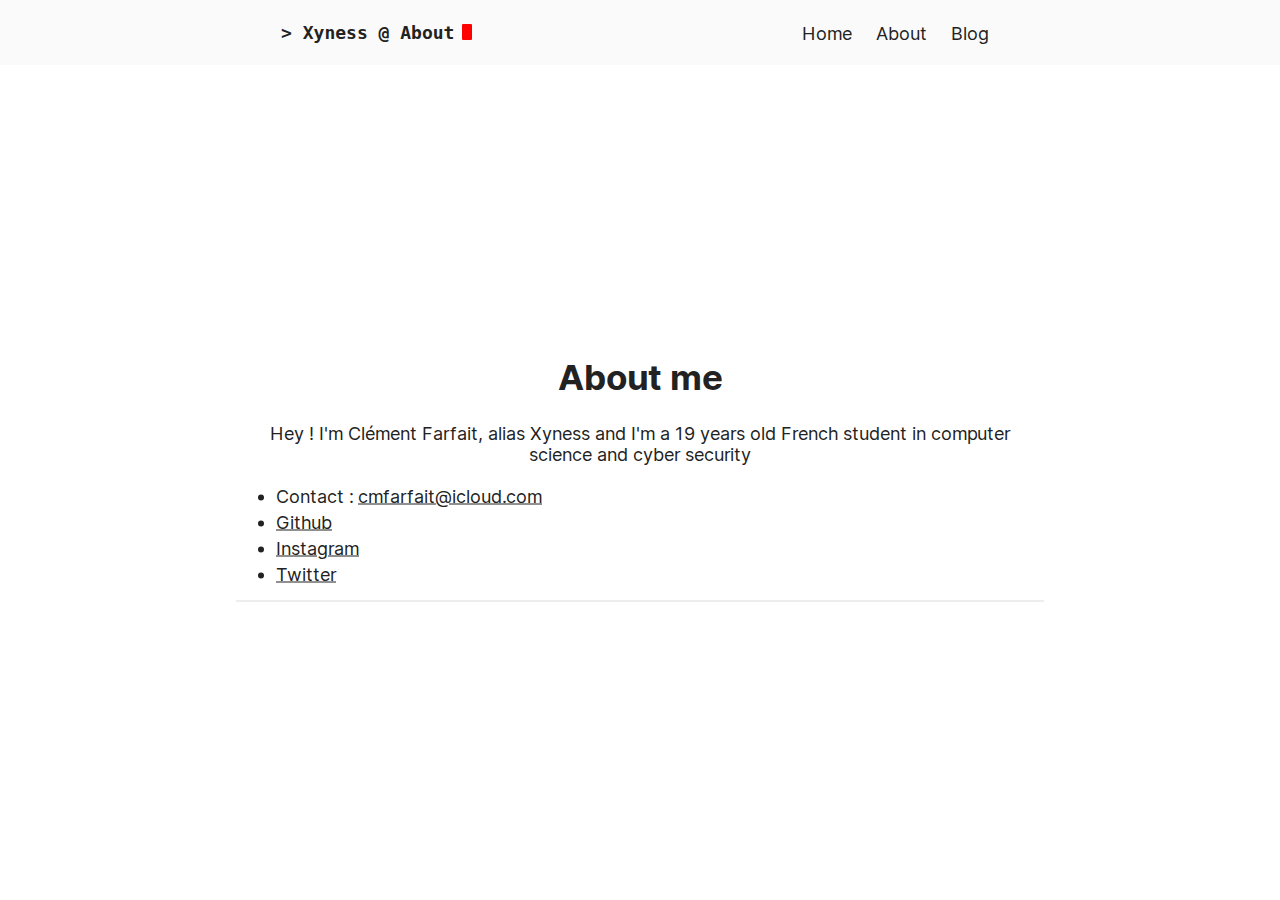
==== about/index.html @ c8f9aab8 "Add files via upload" ====
<html>	<head>		<meta http-equiv="Content-Type" content="text/html; charset=utf-8">		<meta name="viewport" content="width=device-width,initial-scale=1">		<link rel="stylesheet" href="style.css">		<!-- <link rel="icon" href="ressources/logo-kali-noir.png"/> -->		<title>Clément Farfait — About</title>	</head>	<header>		<div class="barre" />		<label for="toggle">			<svg xmlns="http://www.w3.org/2000/svg" viewBox="0 0 24 24" width="24px" height="24px">				<path d="M0 0h24v24H0z" fill="none"></path>				<path d="M3 18h18v-2H3v2zm0-5h18v-2H3v2zm0-7v2h18V6H3z"></path>			</svg>		</label>		<input type="checkbox" id="toggle">		<div class="head" align="center">			<div class="logo" align="center">				<a href="" class="menu-bouton2">> Xyness @ About<span class="logo-cursor"> </span></a>			</div>			<div class="menu" align="center">				<a href="/" class="menu-bouton">Home</a>				<a href="index.html" class="menu-bouton">About</a>				<a href="login.html" class="menu-bouton">Blog</a>			</div>		</div>	</header>		<body>		<div class="center" align="center">			<p class="title">About me</p>			<p class="subtitle">				Hey ! I'm Clément Farfait, alias Xyness and I'm a 19 years old French student in computer science and cyber security				<ul>					<li>Contact : <a href="mailto:cmfarfait@icloud.com" class="about-link">cmfarfait@icloud.com</a></li>					<li><a href="https://github.com/clementfarfait" class="about-link">Github</a></li>					<li><a href="https://instagram.com/cmfarfait" class="about-link">Instagram</a></li>					<li><a href="https://twitter.com/cmfarfait" class="about-link">Twitter</a></li>				</ul>			</p>			<hr>		</div>	</body>    </html>
---- about/style.css ----
/*/ POLICES /*/@import url('https://fonts.googleapis.com/css2?family=Quicksand:wght@300&display=swap');@import url('https://fonts.googleapis.com/css2?family=Montserrat:wght@600&display=swap');@font-face { font-family: 'Inter'; font-style:  normal; font-display: auto; font-weight: 400; src: url("../fonts/Inter-Regular.woff2") format("woff2"),url("../fonts/Inter-Regular.woff") format("woff"); }@font-face { font-family: 'Inter'; font-style:  italic; font-display: auto; font-weight: 400; src: url("../fonts/Inter-Italic.woff2") format("woff2"), url("../fonts/Inter-Italic.woff") format("woff"); }@font-face { font-family: 'Inter'; font-style:  normal; font-display: auto; font-weight: 600; src: url("../fonts/Inter-Medium.woff2") format("woff2"), url("../fonts/Inter-Medium.woff") format("woff"); }@font-face { font-family: 'Inter'; font-style:  italic; font-display: auto; font-weight: 600; src: url("../fonts/Inter-MediumItalic.woff2") format("woff2"), url("../fonts/Inter-MediumItalic.woff") format("woff"); }@font-face { font-family: 'Inter'; font-style:  normal; font-display: auto; font-weight: 800; src: url("../fonts/Inter-Bold.woff2") format("woff2"), url("../fonts/Inter-Bold.woff") format("woff"); }@font-face { font-family: 'Inter'; font-style:  italic; font-display: auto; font-weight: 800; src: url("../fonts/Inter-BoldItalic.woff2") format("woff2"), url("../fonts/Inter-BoldItalic.woff") format("woff"); }/*/ ANIMATIONS /*/@keyframes slidein {  from{ transform: translate(-384px, 0px); }  to{ transform: translate(-84px, 0px); }}@keyframes slideout {  0%{ transform: translate(-84px, 0px); }  99%{ transform: translate(-384px, 0px); }  100%{ display: none; }}@keyframes fadeIn {  0% { opacity:0; }  100% { opacity:1; }}@keyframes cursor {  0% { opacity: 0; }  50% { opacity: 1; }  100% { opacity: 0; }}/*/ PARAMETRES DE BASE POUR TOUT ECRAN /*/*{ scroll-behavior: smooth; scroll-margin: 80px; }body{ margin: 0px; padding: 0px; text-rendering: optimizeLegibility; }svg{ fill: black; }.menu{ padding-top: 23px; z-index: 4; }label,#toggle{ display: none; }label{ -webkit-user-select: none; -moz-user-select: none; -o-user-select: none; user-select: none; }.menu-bouton{ padding: 0 10px; font-size: 18px; font-family: Inter, -apple-system, BlinkMacSystemFont, "Roboto", "Segoe UI", Helvetica, Arial, sans-serif; color: #222; text-decoration: none; border-radius: 3px; }.menu-bouton2{ font-size: 18px; font-family: monospace; color: #222; text-decoration: none; border-radius: 3px; font-weight: bold; }.menu-bouton:hover{ text-decoration: underline; }.barre{ position: fixed; width: 100%; height: 65px; background: #fafafa; z-index: 5; }.head{ display: flex; align-items: center; justify-content: center; }.logo{ padding-top: 21px; z-index: 4; margin-right: 25%; }.logo-cursor{ display: flex; float:right; margin-top: 2px; width: 10px; height: 1rem; background: red; margin-left: 7.5px; border-radius: 1px; animation: cursor 1s infinite; }.center{ position: absolute; top: 50%; left: 50%; transform: translate(-50%, calc(32.5px + -50%)); }.title{ font-size: 35px; font-family: Inter, -apple-system, BlinkMacSystemFont, "Roboto", "Segoe UI", Helvetica, Arial, sans-serif; font-weight: bold; text-align: center; margin: 0; color: #222; }.subtitle{ font-size: 18px; font-family: Inter, -apple-system, BlinkMacSystemFont, "Roboto", "Segoe UI", Helvetica, Arial, sans-serif; text-align: center; margin: 0; padding-top: 25px; color: #222; width: 60vw;}li{ font-size: 18px; font-family: Inter, -apple-system, BlinkMacSystemFont, "Roboto", "Segoe UI", Helvetica, Arial, sans-serif; text-align: left; margin: 0; padding-top: 5px; color: #222; width: 60vw;}hr{ background: #dcdcdc; border: none; height: 1px; width: 100%;}.home-img{ width: 25px; padding: 0 15px;}.img{ display: flex; justify-content: center; align-items: center; float: center; padding-top: 20px;}.about-link{ text-decoration: underline; color: #222; }/*/ PARAMETRES POUR TELEPHONES OU TRES PETIT ECRAN #fafafa/*/@media all and (min-width: 1px) and (max-width: 559px){	.menu{ display: none; flex-direction: column; background: #fafafa; width: 150px; height: 110px; text-align: center; padding-top: 20px; margin-left: calc(100vw - 150px); }	.menu-bouton{ font-size: 18px; padding-top: 10px; }	.menu-bouton:hover{ text-decoration: underline; }	label{ position: relative; display: flex; float: right; justify-content: center; align-items: center; margin-top: 21.5px; cursor: pointer; margin-right: 20px; z-index: 99; }	#toggle:checked ~ .head > .menu{ display: flex; }	.head{ display: grid; justify-content: normal; }	.logo{ display: flex; float:left; padding-top: 23px; z-index: 4; margin-right: 0px; padding-left: 16px;}	.logo-cursor{ margin-top: 1.5px; }	.title{ font-size: 28px; font-family: Inter, -apple-system, BlinkMacSystemFont, "Roboto", "Segoe UI", Helvetica, Arial, sans-serif; font-weight: bold; text-align: center; margin: 0; color: #222; }	.subtitle{ font-size: 16px; font-family: Inter, -apple-system, BlinkMacSystemFont, "Roboto", "Segoe UI", Helvetica, Arial, sans-serif; text-align: center; margin: 0; padding-top: 25px; color: #222; width: 300px;}	li{ font-size: 16px; font-family: Inter, -apple-system, BlinkMacSystemFont, "Roboto", "Segoe UI", Helvetica, Arial, sans-serif; text-align: left; margin: 0; padding-top: 5px; color: #222; width: 60vw;}}/*/ PARAMETRES PAR THEME /*/@media (prefers-color-scheme: light) {	body{ background-color: white;} }@media (prefers-color-scheme: dark) {	body{ background-color: #383838; }}
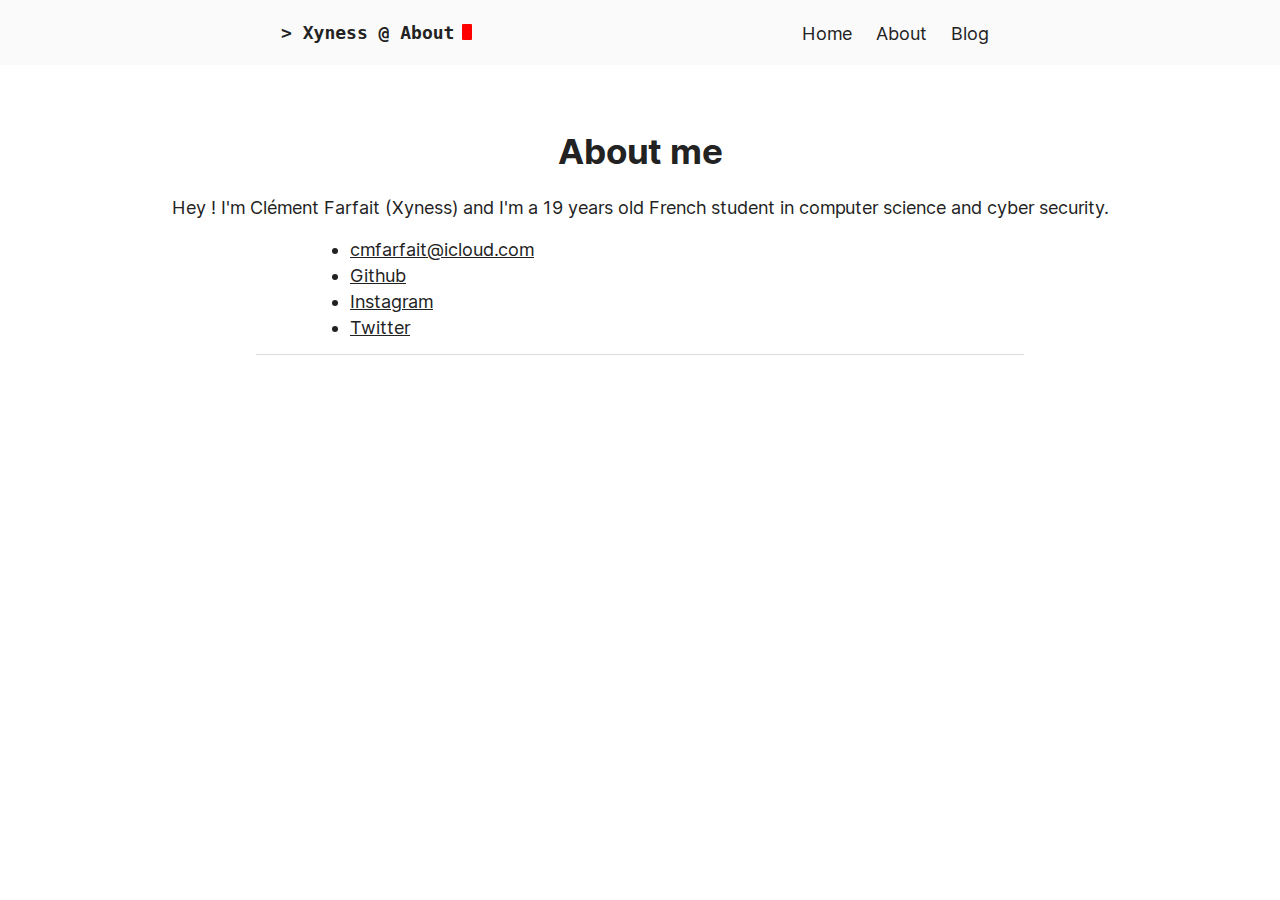
==== commit ab2b3ef2: "Add files via upload" ====
--- a/about/index.html
+++ b/about/index.html
@@ -32,9 +32,9 @@
 		<div class="center" align="center"> 			<p class="title">About me</p> 			<p class="subtitle">-				Hey ! I'm Clément Farfait, alias Xyness and I'm a 19 years old French student in computer science and cyber security+				Hey ! I'm Clément Farfait (Xyness) and I'm a 19 years old French student in computer science and cyber security. 				<ul>-					<li>Contact : <a href="mailto:cmfarfait@icloud.com" class="about-link">cmfarfait@icloud.com</a></li>+					<li><a href="mailto:cmfarfait@icloud.com" class="about-link">cmfarfait@icloud.com</a></li> 					<li><a href="https://github.com/clementfarfait" class="about-link">Github</a></li> 					<li><a href="https://instagram.com/cmfarfait" class="about-link">Instagram</a></li> 					<li><a href="https://twitter.com/cmfarfait" class="about-link">Twitter</a></li>--- a/about/style.css
+++ b/about/style.css
@@ -48,19 +48,19 @@
 .head{ display: flex; align-items: center; justify-content: center; } .logo{ padding-top: 21px; z-index: 4; margin-right: 25%; } .logo-cursor{ display: flex; float:right; margin-top: 2px; width: 10px; height: 1rem; background: red; margin-left: 7.5px; border-radius: 1px; animation: cursor 1s infinite; }-.center{ position: absolute; top: 50%; left: 50%; transform: translate(-50%, calc(32.5px + -50%)); }-.title{ font-size: 35px; font-family: Inter, -apple-system, BlinkMacSystemFont, "Roboto", "Segoe UI", Helvetica, Arial, sans-serif; font-weight: bold; text-align: center; margin: 0; color: #222; }-.subtitle{ font-size: 18px; font-family: Inter, -apple-system, BlinkMacSystemFont, "Roboto", "Segoe UI", Helvetica, Arial, sans-serif; text-align: center; margin: 0; padding-top: 25px; color: #222; width: 60vw;}-li{ font-size: 18px; font-family: Inter, -apple-system, BlinkMacSystemFont, "Roboto", "Segoe UI", Helvetica, Arial, sans-serif; text-align: left; margin: 0; padding-top: 5px; color: #222; width: 60vw;}-hr{ background: #dcdcdc; border: none; height: 1px; width: 100%;}+.center{ padding-top: 130px; width: 100%; padding-left: 0; } .home-img{ width: 25px; padding: 0 15px;} .img{ display: flex; justify-content: center; align-items: center; float: center; padding-top: 20px;} .about-link{ text-decoration: underline; color: #222; }+.title{ font-size: 35px; font-family: Inter, -apple-system, BlinkMacSystemFont, "Roboto", "Segoe UI", Helvetica, Arial, sans-serif; font-weight: bold; text-align: center; margin: 0; color: #222; width: 60%; }+.subtitle{ font-size: 18px; font-family: Inter, -apple-system, BlinkMacSystemFont, "Roboto", "Segoe UI", Helvetica, Arial, sans-serif; text-align: center; margin: 0; padding-top: 25px; color: #222; width: 80%;}+li{ font-size: 18px; font-family: Inter, -apple-system, BlinkMacSystemFont, "Roboto", "Segoe UI", Helvetica, Arial, sans-serif; text-align: left; margin: 0; padding-top: 5px; color: #222; width: 50%;}+hr{ background: #dcdcdc; border: none; height: 1px; width: 60%;}  /*/ PARAMETRES POUR TELEPHONES OU TRES PETIT ECRAN #fafafa/*/  @media all and (min-width: 1px) and (max-width: 559px){-	.menu{ display: none; flex-direction: column; background: #fafafa; width: 150px; height: 110px; text-align: center; padding-top: 20px; margin-left: calc(100vw - 150px); }+	.menu{ display: none; flex-direction: column; background: #fafafa; width: 150px; height: 120px; text-align: center; padding-top: 20px; margin-left: calc(100vw - 150px); } 	.menu-bouton{ font-size: 18px; padding-top: 10px; } 	.menu-bouton:hover{ text-decoration: underline; } 	label{ position: relative; display: flex; float: right; justify-content: center; align-items: center; margin-top: 21.5px; cursor: pointer; margin-right: 20px; z-index: 99; }@@ -69,8 +69,9 @@
 	.logo{ display: flex; float:left; padding-top: 23px; z-index: 4; margin-right: 0px; padding-left: 16px;} 	.logo-cursor{ margin-top: 1.5px; } 	.title{ font-size: 28px; font-family: Inter, -apple-system, BlinkMacSystemFont, "Roboto", "Segoe UI", Helvetica, Arial, sans-serif; font-weight: bold; text-align: center; margin: 0; color: #222; }-	.subtitle{ font-size: 16px; font-family: Inter, -apple-system, BlinkMacSystemFont, "Roboto", "Segoe UI", Helvetica, Arial, sans-serif; text-align: center; margin: 0; padding-top: 25px; color: #222; width: 300px;}-	li{ font-size: 16px; font-family: Inter, -apple-system, BlinkMacSystemFont, "Roboto", "Segoe UI", Helvetica, Arial, sans-serif; text-align: left; margin: 0; padding-top: 5px; color: #222; width: 60vw;}+	.subtitle{ font-size: 16px; font-family: Inter, -apple-system, BlinkMacSystemFont, "Roboto", "Segoe UI", Helvetica, Arial, sans-serif; text-align: center; margin: 0; padding-top: 25px; color: #222; width: 80%;}+	li{ font-size: 16px; font-family: Inter, -apple-system, BlinkMacSystemFont, "Roboto", "Segoe UI", Helvetica, Arial, sans-serif; text-align: left; margin: 0; padding-top: 5px; color: #222; width: 80%;}+	hr{ background: #dcdcdc; border: none; height: 1px; width: 80%;} }  /*/ PARAMETRES PAR THEME /*/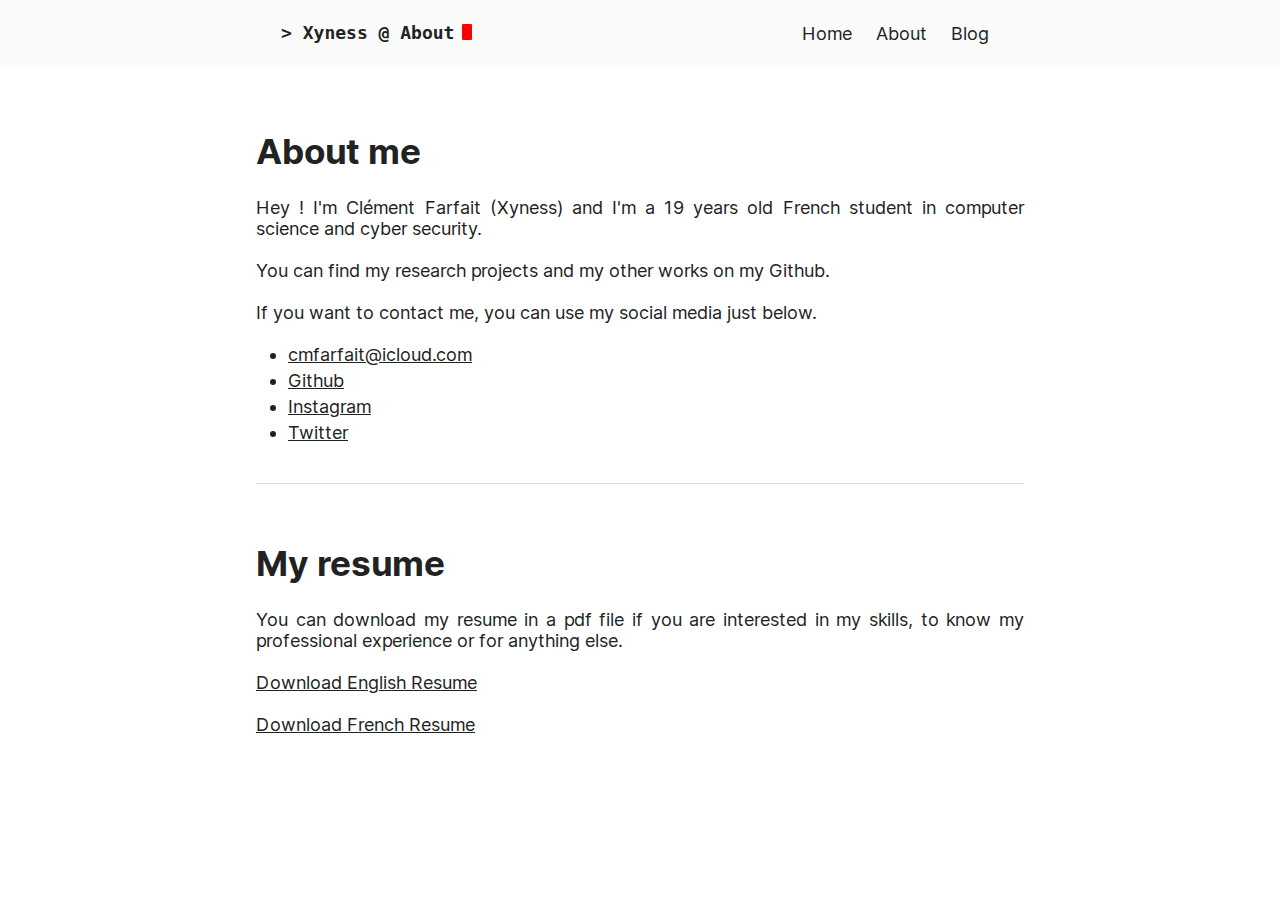
==== commit 529b15f3: "Add files via upload" ====
--- a/about/index.html
+++ b/about/index.html
@@ -30,17 +30,37 @@
 	 	<body> 		<div class="center" align="center">-			<p class="title">About me</p>-			<p class="subtitle">-				Hey ! I'm Clément Farfait (Xyness) and I'm a 19 years old French student in computer science and cyber security.-				<ul>-					<li><a href="mailto:cmfarfait@icloud.com" class="about-link">cmfarfait@icloud.com</a></li>-					<li><a href="https://github.com/clementfarfait" class="about-link">Github</a></li>-					<li><a href="https://instagram.com/cmfarfait" class="about-link">Instagram</a></li>-					<li><a href="https://twitter.com/cmfarfait" class="about-link">Twitter</a></li>-				</ul>-			</p>-			<hr>+			<div class="content">+				<p class="title">About me</p>+				<p class="subtitle">+					Hey ! I'm Clément Farfait (Xyness) and I'm a 19 years old French student in computer science and cyber security.+					<br />+					<br />+					You can find my research projects and my other works on my Github.+					<br />+					<br />+					If you want to contact me, you can use my social media just below.+					<ul>+						<li><a href="mailto:cmfarfait@icloud.com" class="about-link">cmfarfait@icloud.com</a></li>+						<li><a href="https://github.com/clementfarfait" class="about-link">Github</a></li>+						<li><a href="https://instagram.com/cmfarfait" class="about-link">Instagram</a></li>+						<li><a href="https://twitter.com/cmfarfait" class="about-link">Twitter</a></li>+					</ul>+				</p>+				<hr>+			</div>+			<div class="content">+				<p class="title">My resume</p>+				<p class="subtitle">+					You can download my resume in a pdf file if you are interested in my skills, to know my professional experience or for anything else.+					<br />+					<br />+					<a href="../ressources/Resume-english-clement-farfait.pdf" class="about-link">Download English Resume</a>+					<br />+					<br />+					<a href="../ressources/Resume-french-clement-farfait.pdf" class="about-link">Download French Resume</a>+				</p>+			</div> 		</div> 	</body>     --- a/about/style.css
+++ b/about/style.css
@@ -52,10 +52,11 @@
 .home-img{ width: 25px; padding: 0 15px;} .img{ display: flex; justify-content: center; align-items: center; float: center; padding-top: 20px;} .about-link{ text-decoration: underline; color: #222; }-.title{ font-size: 35px; font-family: Inter, -apple-system, BlinkMacSystemFont, "Roboto", "Segoe UI", Helvetica, Arial, sans-serif; font-weight: bold; text-align: center; margin: 0; color: #222; width: 60%; }-.subtitle{ font-size: 18px; font-family: Inter, -apple-system, BlinkMacSystemFont, "Roboto", "Segoe UI", Helvetica, Arial, sans-serif; text-align: center; margin: 0; padding-top: 25px; color: #222; width: 80%;}-li{ font-size: 18px; font-family: Inter, -apple-system, BlinkMacSystemFont, "Roboto", "Segoe UI", Helvetica, Arial, sans-serif; text-align: left; margin: 0; padding-top: 5px; color: #222; width: 50%;}-hr{ background: #dcdcdc; border: none; height: 1px; width: 60%;}+.title{ font-size: 35px; font-family: Inter, -apple-system, BlinkMacSystemFont, "Roboto", "Segoe UI", Helvetica, Arial, sans-serif; font-weight: bold; text-align: left; margin: 0; color: #222; width: 60%; }+.subtitle{ font-size: 18px; font-family: Inter, -apple-system, BlinkMacSystemFont, "Roboto", "Segoe UI", Helvetica, Arial, sans-serif; text-align: justify; margin: 0; padding-top: 25px; color: #222; width: 60%;}+li{ font-size: 18px; font-family: Inter, -apple-system, BlinkMacSystemFont, "Roboto", "Segoe UI", Helvetica, Arial, sans-serif; text-align: left; margin: 0; padding-top: 5px; color: #222; width: 60%;}+hr{ background: #dcdcdc; border: none; height: 1px; width: 60%; margin-top: 40px; }+.content{ padding-bottom: 50px; }  /*/ PARAMETRES POUR TELEPHONES OU TRES PETIT ECRAN #fafafa/*/ @@ -68,8 +69,8 @@
 	.head{ display: grid; justify-content: normal; } 	.logo{ display: flex; float:left; padding-top: 23px; z-index: 4; margin-right: 0px; padding-left: 16px;} 	.logo-cursor{ margin-top: 1.5px; }-	.title{ font-size: 28px; font-family: Inter, -apple-system, BlinkMacSystemFont, "Roboto", "Segoe UI", Helvetica, Arial, sans-serif; font-weight: bold; text-align: center; margin: 0; color: #222; }-	.subtitle{ font-size: 16px; font-family: Inter, -apple-system, BlinkMacSystemFont, "Roboto", "Segoe UI", Helvetica, Arial, sans-serif; text-align: center; margin: 0; padding-top: 25px; color: #222; width: 80%;}+	.title{ font-size: 28px; font-family: Inter, -apple-system, BlinkMacSystemFont, "Roboto", "Segoe UI", Helvetica, Arial, sans-serif; font-weight: bold; text-align: left; margin: 0; color: #222; width: 80%; }+	.subtitle{ font-size: 16px; font-family: Inter, -apple-system, BlinkMacSystemFont, "Roboto", "Segoe UI", Helvetica, Arial, sans-serif; text-align: justify; margin: 0; padding-top: 25px; color: #222; width: 80%;} 	li{ font-size: 16px; font-family: Inter, -apple-system, BlinkMacSystemFont, "Roboto", "Segoe UI", Helvetica, Arial, sans-serif; text-align: left; margin: 0; padding-top: 5px; color: #222; width: 80%;} 	hr{ background: #dcdcdc; border: none; height: 1px; width: 80%;} }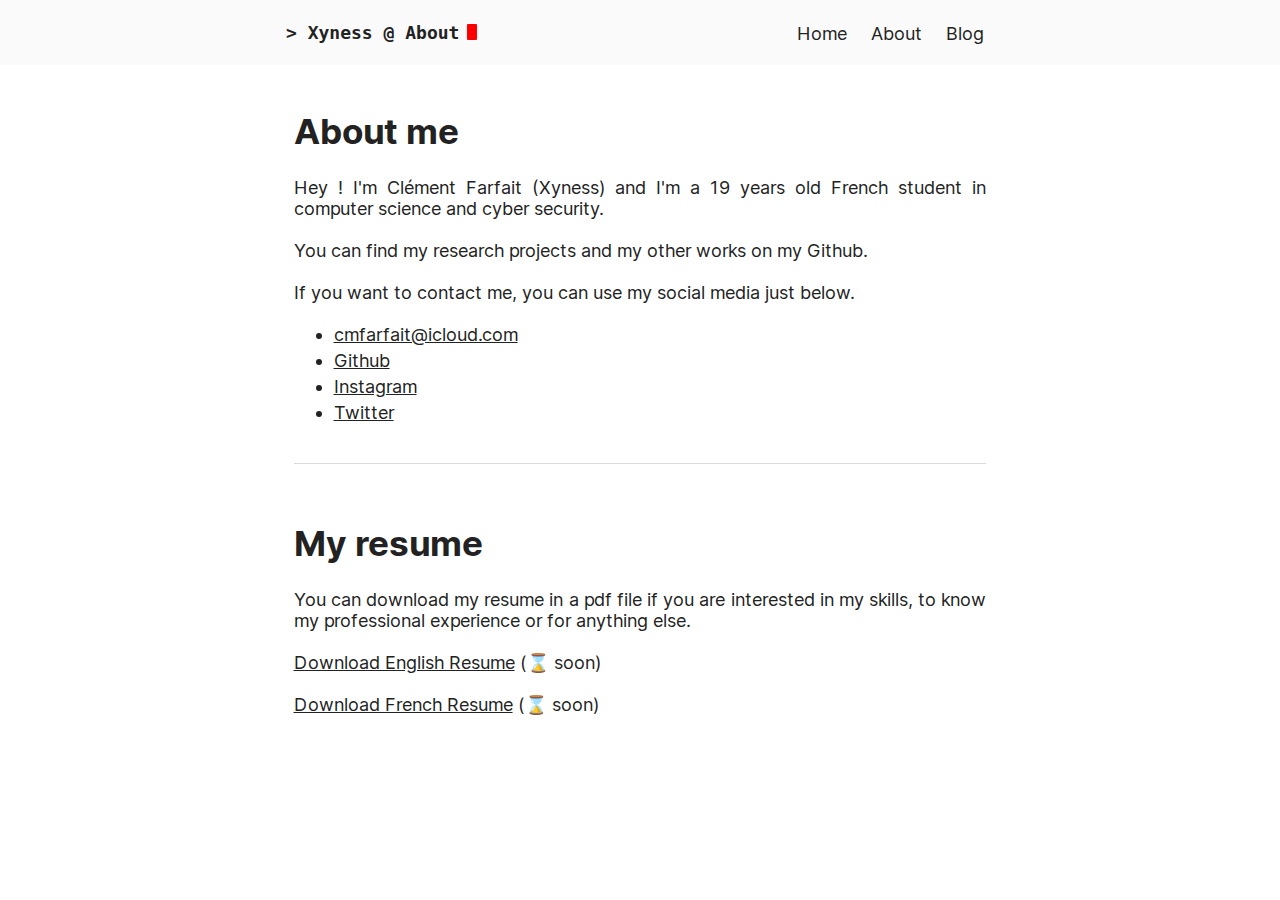
==== commit 875e74ea: "tiny update" ====
--- a/about/index.html
+++ b/about/index.html
@@ -1,67 +1,67 @@
-<html>-	<head>-		<meta http-equiv="Content-Type" content="text/html; charset=utf-8">-		<meta name="viewport" content="width=device-width,initial-scale=1">-		<link rel="stylesheet" href="style.css">-		<!-- <link rel="icon" href="ressources/logo-kali-noir.png"/> -->-		<title>Clément Farfait — About</title>-	</head>--	<header>-		<div class="barre" />-		<label for="toggle">-			<svg xmlns="http://www.w3.org/2000/svg" viewBox="0 0 24 24" width="24px" height="24px">-				<path d="M0 0h24v24H0z" fill="none"></path>-				<path d="M3 18h18v-2H3v2zm0-5h18v-2H3v2zm0-7v2h18V6H3z"></path>-			</svg>-		</label>-		<input type="checkbox" id="toggle">-		<div class="head" align="center">-			<div class="logo" align="center">-				<a href="" class="menu-bouton2">> Xyness @ About<span class="logo-cursor"> </span></a>-			</div>-			<div class="menu" align="center">-				<a href="/" class="menu-bouton">Home</a>-				<a href="index.html" class="menu-bouton">About</a>-				<a href="login.html" class="menu-bouton">Blog</a>-			</div>-		</div>-	</header>-	-	<body>-		<div class="center" align="center">-			<div class="content">-				<p class="title">About me</p>-				<p class="subtitle">-					Hey ! I'm Clément Farfait (Xyness) and I'm a 19 years old French student in computer science and cyber security.-					<br />-					<br />-					You can find my research projects and my other works on my Github.-					<br />-					<br />-					If you want to contact me, you can use my social media just below.-					<ul>-						<li><a href="mailto:cmfarfait@icloud.com" class="about-link">cmfarfait@icloud.com</a></li>-						<li><a href="https://github.com/clementfarfait" class="about-link">Github</a></li>-						<li><a href="https://instagram.com/cmfarfait" class="about-link">Instagram</a></li>-						<li><a href="https://twitter.com/cmfarfait" class="about-link">Twitter</a></li>-					</ul>-				</p>-				<hr>-			</div>-			<div class="content">-				<p class="title">My resume</p>-				<p class="subtitle">-					You can download my resume in a pdf file if you are interested in my skills, to know my professional experience or for anything else.-					<br />-					<br />-					<a href="../ressources/Resume-english-clement-farfait.pdf" class="about-link">Download English Resume</a>-					<br />-					<br />-					<a href="../ressources/Resume-french-clement-farfait.pdf" class="about-link">Download French Resume</a>-				</p>-			</div>-		</div>-	</body>-    -</html>+<html>
+	<head>
+		<meta http-equiv="Content-Type" content="text/html; charset=utf-8">
+		<meta name="viewport" content="width=device-width,initial-scale=1">
+		<link rel="stylesheet" href="style.css">
+		<!-- <link rel="icon" href="ressources/logo-kali-noir.png"/> -->
+		<title>Clément Farfait — About</title>
+	</head>
+
+	<header>
+		<div class="barre" />
+		<label for="toggle">
+			<svg xmlns="http://www.w3.org/2000/svg" viewBox="0 0 24 24" width="24px" height="24px">
+				<path d="M0 0h24v24H0z" fill="none"></path>
+				<path d="M3 18h18v-2H3v2zm0-5h18v-2H3v2zm0-7v2h18V6H3z"></path>
+			</svg>
+		</label>
+		<input type="checkbox" id="toggle">
+		<div class="head" align="center">
+			<div class="logo" align="center">
+				<a href="" class="menu-bouton2">> Xyness @ About<span class="logo-cursor"> </span></a>
+			</div>
+			<div class="menu" align="center">
+				<a href="/" class="menu-bouton">Home</a>
+				<a href="/about" class="menu-bouton">About</a>
+				<a href="/blog" class="menu-bouton">Blog</a>
+			</div>
+		</div>
+	</header>
+	
+	<body>
+		<div class="center" align="center">
+			<div class="content">
+				<p class="title">About me</p>
+				<p class="subtitle">
+					Hey ! I'm Clément Farfait (Xyness) and I'm a 19 years old French student in computer science and cyber security.
+					<br />
+					<br />
+					You can find my research projects and my other works on my Github.
+					<br />
+					<br />
+					If you want to contact me, you can use my social media just below.
+					<ul>
+						<li><a href="mailto:cmfarfait@icloud.com" class="about-link">cmfarfait@icloud.com</a></li>
+						<li><a href="https://github.com/clementfarfait" class="about-link">Github</a></li>
+						<li><a href="https://instagram.com/cmfarfait" class="about-link">Instagram</a></li>
+						<li><a href="https://twitter.com/cmfarfait" class="about-link">Twitter</a></li>
+					</ul>
+				</p>
+				<hr>
+			</div>
+			<div class="content">
+				<p class="title">My resume</p>
+				<p class="subtitle">
+					You can download my resume in a pdf file if you are interested in my skills, to know my professional experience or for anything else.
+					<br />
+					<br />
+					<a href="#" class="about-link">Download English Resume</a> (⌛ soon)
+					<br />
+					<br />
+					<a href="#" class="about-link">Download French Resume</a> (⌛ soon)
+				</p>
+			</div>
+		</div>
+	</body>
+    
+</html>
--- a/about/style.css
+++ b/about/style.css
@@ -1,86 +1,91 @@
-/*/ POLICES /*/--@import url('https://fonts.googleapis.com/css2?family=Quicksand:wght@300&display=swap');-@import url('https://fonts.googleapis.com/css2?family=Montserrat:wght@600&display=swap');-@font-face { font-family: 'Inter'; font-style:  normal; font-display: auto; font-weight: 400; src: url("../fonts/Inter-Regular.woff2") format("woff2"),url("../fonts/Inter-Regular.woff") format("woff"); }-@font-face { font-family: 'Inter'; font-style:  italic; font-display: auto; font-weight: 400; src: url("../fonts/Inter-Italic.woff2") format("woff2"), url("../fonts/Inter-Italic.woff") format("woff"); }-@font-face { font-family: 'Inter'; font-style:  normal; font-display: auto; font-weight: 600; src: url("../fonts/Inter-Medium.woff2") format("woff2"), url("../fonts/Inter-Medium.woff") format("woff"); }-@font-face { font-family: 'Inter'; font-style:  italic; font-display: auto; font-weight: 600; src: url("../fonts/Inter-MediumItalic.woff2") format("woff2"), url("../fonts/Inter-MediumItalic.woff") format("woff"); }-@font-face { font-family: 'Inter'; font-style:  normal; font-display: auto; font-weight: 800; src: url("../fonts/Inter-Bold.woff2") format("woff2"), url("../fonts/Inter-Bold.woff") format("woff"); }-@font-face { font-family: 'Inter'; font-style:  italic; font-display: auto; font-weight: 800; src: url("../fonts/Inter-BoldItalic.woff2") format("woff2"), url("../fonts/Inter-BoldItalic.woff") format("woff"); }--/*/ ANIMATIONS /*/--@keyframes slidein {-  from{ transform: translate(-384px, 0px); }-  to{ transform: translate(-84px, 0px); }-}--@keyframes slideout {-  0%{ transform: translate(-84px, 0px); }-  99%{ transform: translate(-384px, 0px); }-  100%{ display: none; }-}--@keyframes fadeIn {-  0% { opacity:0; }-  100% { opacity:1; }-}--@keyframes cursor {-  0% { opacity: 0; }-  50% { opacity: 1; }-  100% { opacity: 0; }-}--/*/ PARAMETRES DE BASE POUR TOUT ECRAN /*/--*{ scroll-behavior: smooth; scroll-margin: 80px; }-body{ margin: 0px; padding: 0px; text-rendering: optimizeLegibility; }-svg{ fill: black; }-.menu{ padding-top: 23px; z-index: 4; }-label,#toggle{ display: none; }-label{ -webkit-user-select: none; -moz-user-select: none; -o-user-select: none; user-select: none; }-.menu-bouton{ padding: 0 10px; font-size: 18px; font-family: Inter, -apple-system, BlinkMacSystemFont, "Roboto", "Segoe UI", Helvetica, Arial, sans-serif; color: #222; text-decoration: none; border-radius: 3px; }-.menu-bouton2{ font-size: 18px; font-family: monospace; color: #222; text-decoration: none; border-radius: 3px; font-weight: bold; }-.menu-bouton:hover{ text-decoration: underline; }-.barre{ position: fixed; width: 100%; height: 65px; background: #fafafa; z-index: 5; }-.head{ display: flex; align-items: center; justify-content: center; }-.logo{ padding-top: 21px; z-index: 4; margin-right: 25%; }-.logo-cursor{ display: flex; float:right; margin-top: 2px; width: 10px; height: 1rem; background: red; margin-left: 7.5px; border-radius: 1px; animation: cursor 1s infinite; }-.center{ padding-top: 130px; width: 100%; padding-left: 0; }-.home-img{ width: 25px; padding: 0 15px;}-.img{ display: flex; justify-content: center; align-items: center; float: center; padding-top: 20px;}-.about-link{ text-decoration: underline; color: #222; }-.title{ font-size: 35px; font-family: Inter, -apple-system, BlinkMacSystemFont, "Roboto", "Segoe UI", Helvetica, Arial, sans-serif; font-weight: bold; text-align: left; margin: 0; color: #222; width: 60%; }-.subtitle{ font-size: 18px; font-family: Inter, -apple-system, BlinkMacSystemFont, "Roboto", "Segoe UI", Helvetica, Arial, sans-serif; text-align: justify; margin: 0; padding-top: 25px; color: #222; width: 60%;}-li{ font-size: 18px; font-family: Inter, -apple-system, BlinkMacSystemFont, "Roboto", "Segoe UI", Helvetica, Arial, sans-serif; text-align: left; margin: 0; padding-top: 5px; color: #222; width: 60%;}-hr{ background: #dcdcdc; border: none; height: 1px; width: 60%; margin-top: 40px; }-.content{ padding-bottom: 50px; }--/*/ PARAMETRES POUR TELEPHONES OU TRES PETIT ECRAN #fafafa/*/--@media all and (min-width: 1px) and (max-width: 559px){-	.menu{ display: none; flex-direction: column; background: #fafafa; width: 150px; height: 120px; text-align: center; padding-top: 20px; margin-left: calc(100vw - 150px); }-	.menu-bouton{ font-size: 18px; padding-top: 10px; }-	.menu-bouton:hover{ text-decoration: underline; }-	label{ position: relative; display: flex; float: right; justify-content: center; align-items: center; margin-top: 21.5px; cursor: pointer; margin-right: 20px; z-index: 99; }-	#toggle:checked ~ .head > .menu{ display: flex; }-	.head{ display: grid; justify-content: normal; }-	.logo{ display: flex; float:left; padding-top: 23px; z-index: 4; margin-right: 0px; padding-left: 16px;}-	.logo-cursor{ margin-top: 1.5px; }-	.title{ font-size: 28px; font-family: Inter, -apple-system, BlinkMacSystemFont, "Roboto", "Segoe UI", Helvetica, Arial, sans-serif; font-weight: bold; text-align: left; margin: 0; color: #222; width: 80%; }-	.subtitle{ font-size: 16px; font-family: Inter, -apple-system, BlinkMacSystemFont, "Roboto", "Segoe UI", Helvetica, Arial, sans-serif; text-align: justify; margin: 0; padding-top: 25px; color: #222; width: 80%;}-	li{ font-size: 16px; font-family: Inter, -apple-system, BlinkMacSystemFont, "Roboto", "Segoe UI", Helvetica, Arial, sans-serif; text-align: left; margin: 0; padding-top: 5px; color: #222; width: 80%;}-	hr{ background: #dcdcdc; border: none; height: 1px; width: 80%;}-}--/*/ PARAMETRES PAR THEME /*/--@media (prefers-color-scheme: light) {-	body{ background-color: white;} -}--@media (prefers-color-scheme: dark) {-	body{ background-color: #383838; }-}+/*/ POLICES /*/
+
+@import url('https://fonts.googleapis.com/css2?family=Quicksand:wght@300&display=swap');
+@import url('https://fonts.googleapis.com/css2?family=Montserrat:wght@600&display=swap');
+@font-face { font-family: 'Inter'; font-style:  normal; font-display: auto; font-weight: 400; src: url("../fonts/Inter-Regular.woff2") format("woff2"),url("../fonts/Inter-Regular.woff") format("woff"); }
+@font-face { font-family: 'Inter'; font-style:  italic; font-display: auto; font-weight: 400; src: url("../fonts/Inter-Italic.woff2") format("woff2"), url("../fonts/Inter-Italic.woff") format("woff"); }
+@font-face { font-family: 'Inter'; font-style:  normal; font-display: auto; font-weight: 600; src: url("../fonts/Inter-Medium.woff2") format("woff2"), url("../fonts/Inter-Medium.woff") format("woff"); }
+@font-face { font-family: 'Inter'; font-style:  italic; font-display: auto; font-weight: 600; src: url("../fonts/Inter-MediumItalic.woff2") format("woff2"), url("../fonts/Inter-MediumItalic.woff") format("woff"); }
+@font-face { font-family: 'Inter'; font-style:  normal; font-display: auto; font-weight: 800; src: url("../fonts/Inter-Bold.woff2") format("woff2"), url("../fonts/Inter-Bold.woff") format("woff"); }
+@font-face { font-family: 'Inter'; font-style:  italic; font-display: auto; font-weight: 800; src: url("../fonts/Inter-BoldItalic.woff2") format("woff2"), url("../fonts/Inter-BoldItalic.woff") format("woff"); }
+
+/*/ ANIMATIONS /*/
+
+@keyframes slidein {
+  from{ transform: translate(-384px, 0px); }
+  to{ transform: translate(-84px, 0px); }
+}
+
+@keyframes slideout {
+  0%{ transform: translate(-84px, 0px); }
+  99%{ transform: translate(-384px, 0px); }
+  100%{ display: none; }
+}
+
+@keyframes fadeIn {
+  0% { opacity:0; }
+  100% { opacity:1; }
+}
+
+@keyframes cursor {
+  0% { opacity: 0; }
+  50% { opacity: 1; }
+  100% { opacity: 0; }
+}
+
+/*/ PARAMETRES DE BASE POUR TOUT ECRAN /*/
+
+*{ scroll-behavior: smooth; scroll-margin: 80px; }
+body{ margin: 0px; padding: 0px; text-rendering: optimizeLegibility; }
+svg{ fill: black; }
+.menu{ padding-top: 23px; z-index: 4; }
+label,#toggle{ display: none; }
+label{ -webkit-user-select: none; -moz-user-select: none; -o-user-select: none; user-select: none; }
+.menu-bouton{ padding: 0 10px; font-size: 18px; font-family: Inter, -apple-system, BlinkMacSystemFont, "Roboto", "Segoe UI", Helvetica, Arial, sans-serif; color: #222; text-decoration: none; border-radius: 3px; }
+.menu-bouton2{ font-size: 18px; font-family: monospace; color: #222; text-decoration: none; border-radius: 3px; font-weight: bold; }
+.menu-bouton:hover{ text-decoration: underline; }
+.barre{ position: fixed; width: 100%; height: 65px; background: #fafafa; z-index: 5; }
+.head{ display: flex; align-items: center; justify-content: center; }
+.logo{ padding-top: 21px; z-index: 4; margin-right: calc(25% - 9.9px); }
+.logo-cursor{ display: flex; float:right; margin-top: 2px; width: 10px; height: 1rem; background: red; margin-left: 7.5px; border-radius: 1px; animation: cursor 1s infinite; }
+.center{ padding-top: 110px; width: 100%; padding-left: 0; }
+.home-img{ width: 25px; padding: 0 15px;}
+.img{ display: flex; justify-content: center; align-items: center; float: center; padding-top: 20px;}
+.about-link{ font-size: 18px; text-decoration: underline; color: #222; }
+.title{ font-size: 35px; font-family: Inter, -apple-system, BlinkMacSystemFont, "Roboto", "Segoe UI", Helvetica, Arial, sans-serif; font-weight: bold; text-align: left; margin: 0; color: #222; }
+.subtitle{ font-size: 18px; font-family: Inter, -apple-system, BlinkMacSystemFont, "Roboto", "Segoe UI", Helvetica, Arial, sans-serif; text-align: justify; margin: 0; padding-top: 25px; color: #222; }
+li{ font-size: 18px; font-family: Inter, -apple-system, BlinkMacSystemFont, "Roboto", "Segoe UI", Helvetica, Arial, sans-serif; text-align: left; margin: 0; padding-top: 5px; color: #222; }
+hr{ background: #dcdcdc; border: none; height: 1px; margin-top: 40px; }
+/*/.content{ padding-bottom: 50px; width: calc(190.3px + calc(25% - 11px) + 207px); }/*/
+.content{ padding-bottom: 50px; width: calc(175.84px + calc(25% - 9.9px) + 207px); }
+
+/*/ PARAMETRES POUR TELEPHONES OU TRES PETIT ECRAN #fafafa/*/
+
+@media all and (min-width: 1px) and (max-width: 575px){
+	.menu{ display: none; flex-direction: column; background: #fafafa; width: 150px; padding-bottom: 20px; text-align: center; padding-top: 20px; margin-left: calc(100vw - 150px); }
+	.menu-bouton{ font-size: 18px; padding-top: 10px; }
+	.menu-bouton:hover{ text-decoration: underline; }
+	label{ position: relative; display: flex; float: right; justify-content: center; align-items: center; margin-top: 21.5px; cursor: pointer; margin-right: 20px; z-index: 99; }
+	#toggle:checked ~ .head > .menu{ display: flex; }
+	.head{ display: grid; justify-content: normal; }
+	.logo{ display: flex; float:left; padding-top: 22px; z-index: 4; margin-right: 0px; padding-left: 16px;}
+	.logo-cursor{ margin-top: 1.5px; }
+	.title{ font-size: 28px; font-family: Inter, -apple-system, BlinkMacSystemFont, "Roboto", "Segoe UI", Helvetica, Arial, sans-serif; font-weight: bold; text-align: left; margin: 0; color: #222; }
+	.subtitle{ font-size: 16px; font-family: Inter, -apple-system, BlinkMacSystemFont, "Roboto", "Segoe UI", Helvetica, Arial, sans-serif; text-align: justify; margin: 0; padding-top: 25px; color: #222; }
+	li{ font-size: 16px; font-family: Inter, -apple-system, BlinkMacSystemFont, "Roboto", "Segoe UI", Helvetica, Arial, sans-serif; text-align: left; margin: 0; padding-top: 5px; color: #222; }
+	hr{ background: #dcdcdc; border: none; height: 1px; }
+	.content{ padding-bottom: 50px; width: 80%; }
+}
+
+/*/ PARAMETRES PAR THEME /*/
+
+@media (prefers-color-scheme: light) {
+	body{ background-color: white;} 
+}
+
+@media (prefers-color-scheme: dark) {
+	body{ background-color: #383838; }
+	.title,.subtitle,.menu-bouton2,.menu-bouton,.about-link,li{ color: #CFCDCD; }
+	.barre,.menu{ background: #2e2e2e; }
+	svg{ fill: #CFCDCD; }
+}
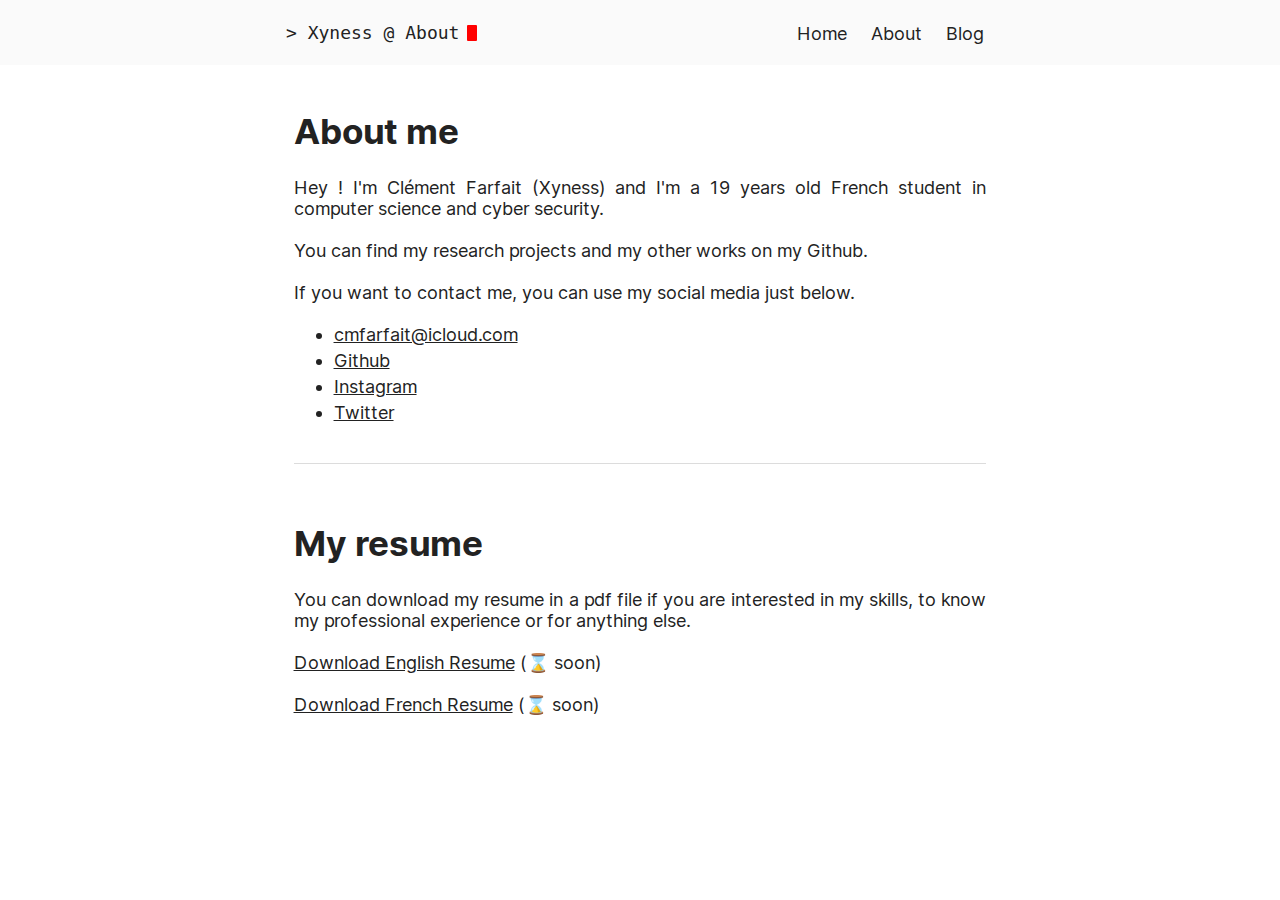
==== commit 07b7b7a1: "Add files via upload" ====
--- a/about/index.html
+++ b/about/index.html
@@ -3,7 +3,7 @@
 		<meta http-equiv="Content-Type" content="text/html; charset=utf-8">
 		<meta name="viewport" content="width=device-width,initial-scale=1">
 		<link rel="stylesheet" href="style.css">
-		<!-- <link rel="icon" href="ressources/logo-kali-noir.png"/> -->
+		<link rel="icon" href="/ressources/favicon.png"/>
 		<title>Clément Farfait — About</title>
 	</head>
 
--- a/about/style.css
+++ b/about/style.css
@@ -42,12 +42,12 @@
 label,#toggle{ display: none; }
 label{ -webkit-user-select: none; -moz-user-select: none; -o-user-select: none; user-select: none; }
 .menu-bouton{ padding: 0 10px; font-size: 18px; font-family: Inter, -apple-system, BlinkMacSystemFont, "Roboto", "Segoe UI", Helvetica, Arial, sans-serif; color: #222; text-decoration: none; border-radius: 3px; }
-.menu-bouton2{ font-size: 18px; font-family: monospace; color: #222; text-decoration: none; border-radius: 3px; font-weight: bold; }
+.menu-bouton2{ font-size: 18px; font-family: monospace; color: #222; text-decoration: none; border-radius: 3px; }
 .menu-bouton:hover{ text-decoration: underline; }
 .barre{ position: fixed; width: 100%; height: 65px; background: #fafafa; z-index: 5; }
 .head{ display: flex; align-items: center; justify-content: center; }
 .logo{ padding-top: 21px; z-index: 4; margin-right: calc(25% - 9.9px); }
-.logo-cursor{ display: flex; float:right; margin-top: 2px; width: 10px; height: 1rem; background: red; margin-left: 7.5px; border-radius: 1px; animation: cursor 1s infinite; }
+.logo-cursor{ display: flex; float:right; margin-top: 3px; width: 10px; height: 1rem; background: red; margin-left: 7.5px; border-radius: 1px; animation: cursor 1s infinite; }
 .center{ padding-top: 110px; width: 100%; padding-left: 0; }
 .home-img{ width: 25px; padding: 0 15px;}
 .img{ display: flex; justify-content: center; align-items: center; float: center; padding-top: 20px;}
@@ -65,7 +65,7 @@
 	.menu{ display: none; flex-direction: column; background: #fafafa; width: 150px; padding-bottom: 20px; text-align: center; padding-top: 20px; margin-left: calc(100vw - 150px); }
 	.menu-bouton{ font-size: 18px; padding-top: 10px; }
 	.menu-bouton:hover{ text-decoration: underline; }
-	label{ position: relative; display: flex; float: right; justify-content: center; align-items: center; margin-top: 21.5px; cursor: pointer; margin-right: 20px; z-index: 99; }
+	label{ position: relative; display: flex; float: right; justify-content: center; align-items: center; margin-top: 20.5px; cursor: pointer; margin-right: 20px; z-index: 99; }
 	#toggle:checked ~ .head > .menu{ display: flex; }
 	.head{ display: grid; justify-content: normal; }
 	.logo{ display: flex; float:left; padding-top: 22px; z-index: 4; margin-right: 0px; padding-left: 16px;}
@@ -84,8 +84,8 @@
 }
 
 @media (prefers-color-scheme: dark) {
-	body{ background-color: #383838; }
+	body{ background-color: #1F1F1F; }
 	.title,.subtitle,.menu-bouton2,.menu-bouton,.about-link,li{ color: #CFCDCD; }
-	.barre,.menu{ background: #2e2e2e; }
+	.barre,.menu{ background: #252525; }
 	svg{ fill: #CFCDCD; }
 }
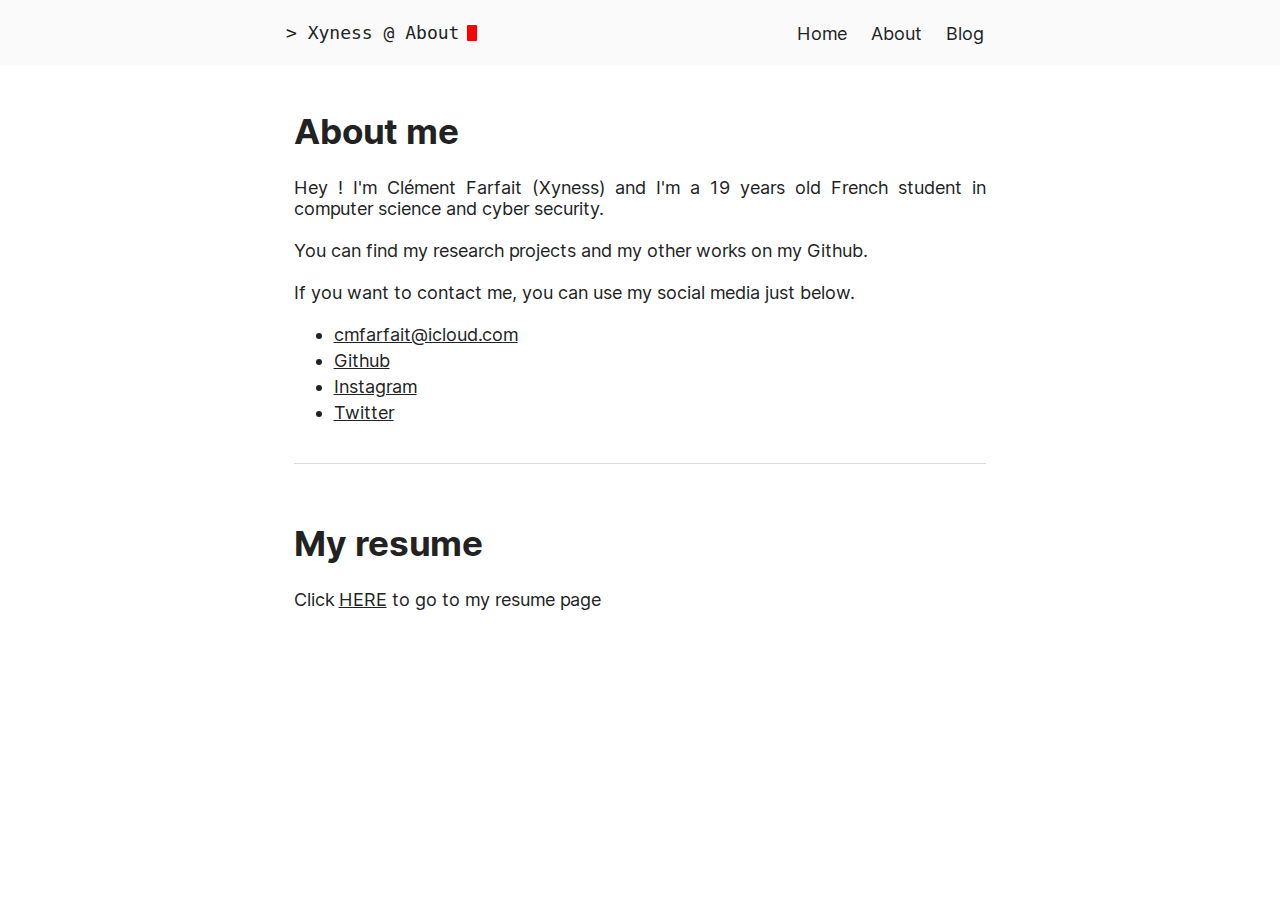
==== commit 8fd658a6: "Add files via upload" ====
--- a/about/index.html
+++ b/about/index.html
@@ -52,13 +52,7 @@
 			<div class="content">
 				<p class="title">My resume</p>
 				<p class="subtitle">
-					You can download my resume in a pdf file if you are interested in my skills, to know my professional experience or for anything else.
-					<br />
-					<br />
-					<a href="#" class="about-link">Download English Resume</a> (⌛ soon)
-					<br />
-					<br />
-					<a href="#" class="about-link">Download French Resume</a> (⌛ soon)
+					Click <a href="#" class="about-link">HERE</a> to go to my resume page
 				</p>
 			</div>
 		</div>
